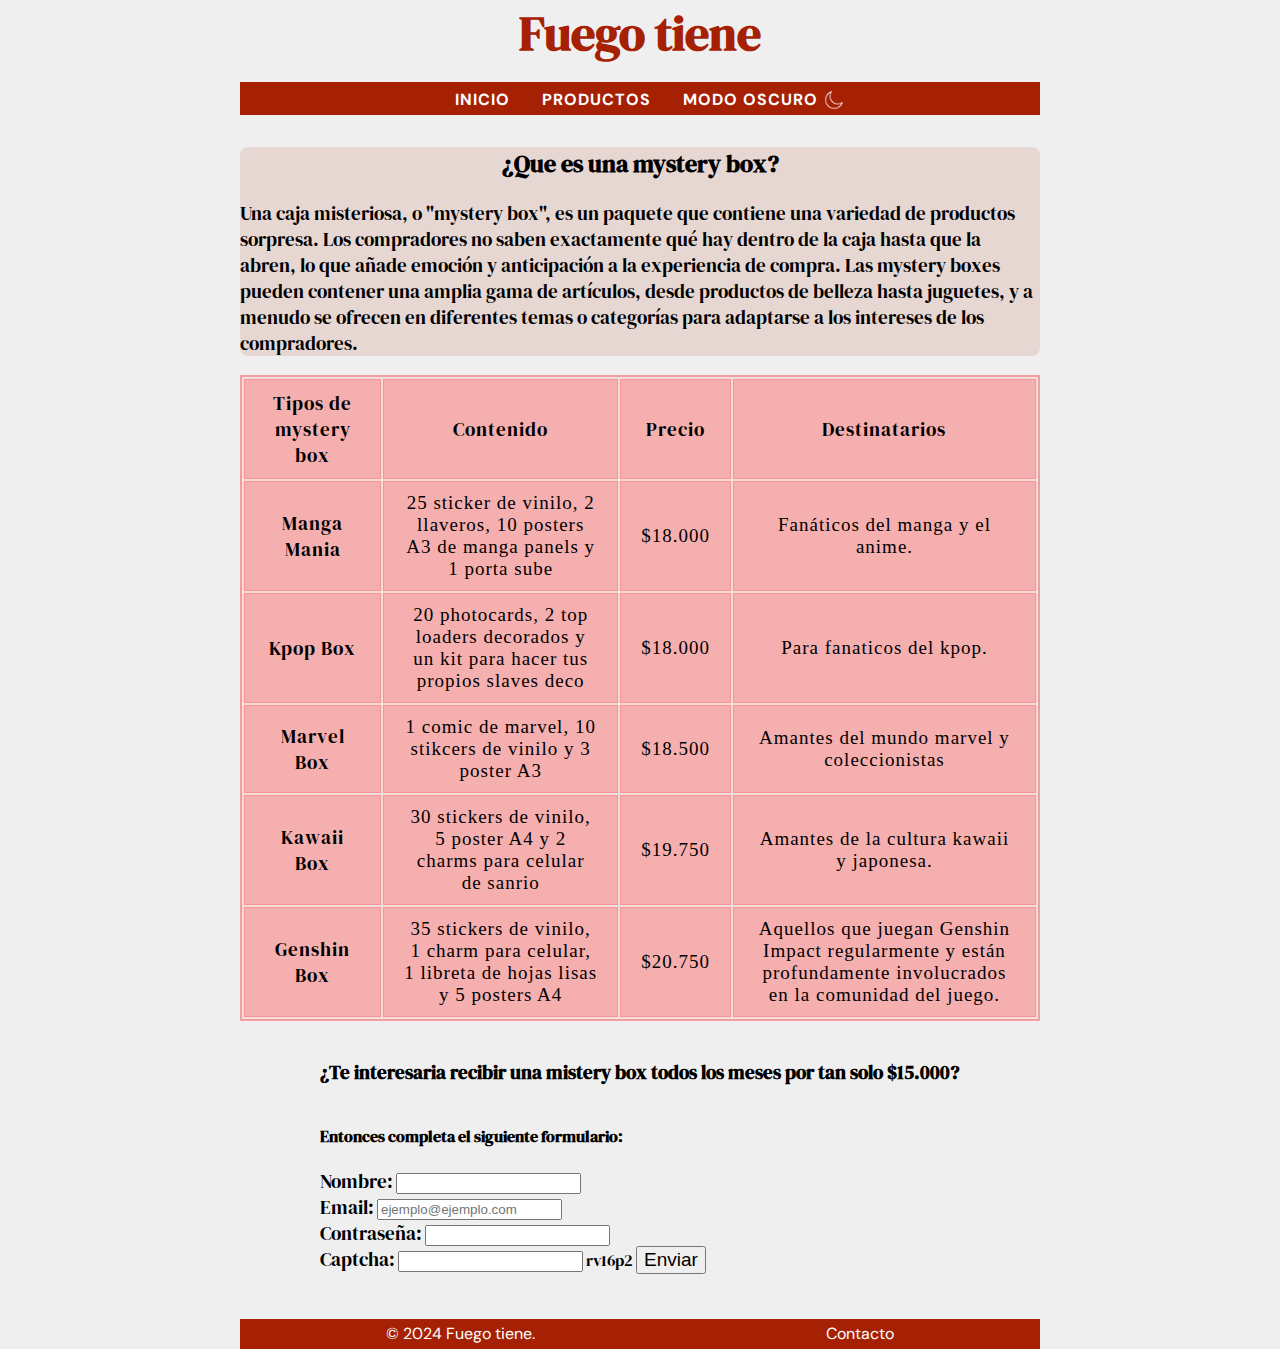
==== misterybox.html @ 132f3be2 "fixed nav problems, changed media queries errors" ====
<!DOCTYPE html>
<html lang="en">
<head>
    <meta charset="UTF-8">
    <meta name="viewport" content="width=device-width, initial-scale=1.0">
    <title>Mistery Box</title>
    <link rel="stylesheet" href="style.css">
    <script type="text/javascript" src="js/main.js" async></script>
    <script type="text/javascript" src="js/nav.js" async></script>
    <script type="text/javascript" src="js/darkMode.js" async></script>

</head>
<body>
    <header> 
        <a href="index.html">
            <h1>Fuego <span>tiene</span> </h1>
        </a>
        <div class="dropdown">
            <button type="button" id="nav-btn-open" class="btn-menu">
                <img src="assets/img/menu.png" alt=""> Menu
            </button>
        </div>

    </header>

    <nav>
        <div class="nav-list">
            <ul id="nav-ul" class="hidden">
                <li><a href="index.html">Inicio</a></li>
                <li><a href="productos.html">Productos</a></li>        
                <li class="dark-mode-li">
                    Modo oscuro 
                    <button type="button" aria-label="dark mode button" title="dark mode button" id="dark-mode-btn" class="hidden">
                            <img src="assets/img/dark-mode.png" alt="">
                    </button>
                </li>
            </ul>
            <button aria-label="menu button" title="menu button" type="button" id="nav-btn-close" class="hidden">
                <img src="assets/img/menu.png" alt="">
            </button>
        </div>
    </nav>

    <article class="main">
        <div class="texto-box">
            <h2 class="titulo-box">¿Que es una mystery box?</h2>
            <p class="descripcion-box">Una caja misteriosa, o "mystery box", es un paquete que contiene una variedad de productos sorpresa. Los compradores no saben exactamente qué hay dentro de la caja hasta que la abren, lo que añade emoción y anticipación a la experiencia de compra. Las mystery boxes pueden contener una amplia gama de artículos, desde productos de belleza hasta juguetes, y a menudo se ofrecen en diferentes temas o categorías para adaptarse a los intereses de los compradores.</p>
        </div>
    </article>
    
    <article class="tabla">
        <div class="container-tabla">

        <table>
            <tr>
                <td class="info-box">Tipos de mystery box</td>
                <td class="info-box">Contenido</td>
                <td class="info-box">Precio</td>
                <td class="info-box">Destinatarios</td>
            </tr>
            <tr>
                <td class="nombre-box">Manga Mania</td>
                <td>25 sticker de vinilo, 2 llaveros, 10 posters A3 de manga panels
                y 1 porta sube</td>
                <td>$18.000</td>
                <td>Fanáticos del manga y el anime.</td>
            </tr>
            <tr>
                <td class="nombre-box">Kpop Box</td>
                <td>20 photocards, 2 top loaders decorados y un kit para hacer tus propios slaves deco</td>
                <td>$18.000</td>
                <td>Para fanaticos del kpop.</td>
            </tr>
            <tr>
                <td class="nombre-box">Marvel Box</td>
                <td>1 comic de marvel, 10 stikcers de vinilo y 3 poster A3</td>
                <td>$18.500</td>
                <td>Amantes del mundo marvel y coleccionistas</td>
            </tr>
            <tr>
                <td class="nombre-box">Kawaii Box</td>
                <td>30 stickers de vinilo, 5 poster A4 y 2 charms para celular de sanrio</td>
                <td>$19.750</td>
                <td>Amantes de la cultura kawaii y japonesa.</td>
            </tr>
            <tr>
                <td class="nombre-box">Genshin Box</td>
                <td>35 stickers de vinilo, 1 charm para celular, 1 libreta de hojas lisas y 5 posters A4</td>
                <td>$20.750</td>
                <td>Aquellos que juegan Genshin Impact regularmente y están profundamente involucrados en la comunidad del juego.</td>
            </tr>
        </table>
    </article>

    <article class="formulario-main">
        <div class="suscripcion">
            <h3>¿Te interesaria recibir una mistery box todos los meses por tan solo $15.000?</h3>
        <div class="subs">
            <h4>Entonces completa el siguiente formulario:</h4>
            <form id="formulario">
                <div>
                    <div>
                        <label for="name">Nombre:</label>
                        <input type="text" id="name" required class="captcha">
                    </div>
                    <div>
                        <label for="email">Email:</label>
                        <input type="email" id="email" required placeholder="ejemplo@ejemplo.com" class="captcha">
                    </div>
                    <div>
                        <label for="password">Contraseña:</label>
                        <input type="password" id="password" required class="captcha">
                    </div>
                    <div class="captcha">
                        <label for="captcha">Captcha:</label>
                        <input type="text" id="captcha" required>
                    <span id="textocaptcha"></span>
                    <button type="submit" class="btn-captcha">Enviar</button>
                </div>
            </form>
            <div id="validacion"></div>
        </div>
    </article>

    <footer>
        <p>© 2024 Fuego tiene.</p>
        <a href="misterybox.html"><p>Contacto</p></a>
    </footer>
    
    

</body>
</html>
---- style.css ----
/*Fuentes*/
@font-face {
    font-family: 'dm-serif-display';
    src: url('assets/fonts/DMSerifDisplay-Regular.ttf') format('truetype');
}
@font-face {
font-family: 'dm-serif-display-italic';
src: url('assets/fonts/DMSerifDisplay-Italic.ttf') format('truetype');
}
@font-face {
    font-family: 'dm-sans';
    src: url('assets/fonts/DMSans.ttf') format('truetype');
}
@font-face {
    font-family: 'sanrio';
    src: url('assets/fonts/Keepsmile.otf') format('truetype');
}
.dark-mode {
    background-color: #343434;
    color: #F9F6EE;
}
.dark-mode-li{
    display: inline-block;
    padding-right: 1.5em;
    font-weight: bold;
    font-family: 'dm-sans', 'Times New Roman', Times, serif;
    letter-spacing: 1px;
    text-decoration: none;
    text-transform: uppercase;
    list-style: none;
    color: white;
}
#dark-mode-btn{
    background-color: #A62103;
    width: 1.5em;
    height: 1.5em;
    
}
#dark-mode-btn img{
    width: 1.5em;
    height: 1.5em;
}
/*Estilos de texto*/
p{
    font-family: 'dm-sans', 'Times New Roman', Times, serif;
}
a{
    text-decoration: none;
}

/*TODO
    .FIJARSE NAV EN MYSTERY BOX
    .fijarse desktop
*/
body{
    background: rgba(206, 202, 202, 0.297) /* Fondo gris con 30% de opacidad */
}
header{
    display: flex;
    flex-direction: column;
    align-items: center;
}
header .dropdown{
    align-self:start;
}

header h1{
    margin: 0 auto 0 auto;
    font-family: 'dm-serif-display', 'Times New Roman', Times, serif;
    color: #A62103;
    font-size: 3em;
}
.dropdown{
    margin-bottom: 1em;
}
.dropdown span{

}

.dropdown #nav-btn-open ,#nav-btn-close{
    color: white;
    background-color: #A62103;
}
.hidden{
    display: none;
}
nav{
    text-decoration: none;
    border-bottom: 5px solid #A62103;

}
#nav-ul{
    margin: 0.25em 1em 0 auto;
    text-align: end;
}
.nav-list{
    
    display: flex;
    flex-direction: column;
    background-color: #A62103;
}
.nav-list button{
    margin: 0 0 1em 0;
    border: none;
    position:absolute;
}
nav ul{
    display: flex;
    flex-direction: column;
    background: #A62103;
    border-top: 3px solid #A62103;
}
nav ul li{
    list-style-type: none;
}

nav ul li a{
    font-weight: bold;
    font-family: 'dm-sans', 'Times New Roman', Times, serif;
    letter-spacing: 1px;
    line-height: 1px;
    text-decoration: none;
    text-transform: uppercase;
    list-style: none;
    color: white;
}
nav a img{
    width: 1.5em;
}

#nav-ul.show {
    display: flex;
}




.destacados{
    font-family: 'dm-serif-display-italic', 'Times New Roman', Times, serif;
    display: flex;
    justify-content: center;
}

.destacados h3{
    font-size: 2em;
    margin-top: 0.5em;
}
.title{
    font-family: 'dm-serif-display-italic', 'Times New Roman', Times, serif;
}
.box-info{
    margin-left: 1em;
}
.box-info button , #nav-btn-open{
    margin-top: 1em;
    letter-spacing: 1px;
    text-transform: uppercase;
    font-family: 'dm-sans', 'Times New Roman', Times, serif;
    font-weight: bold;
    border-color: #7f5550;
    border-radius: 3px;
    color: white;
    background-color: #590C04;

}
.descripcion p  {
    margin-top: -0.1em;
    font-size: 12px;
}
.title{
    margin-bottom: 0;
    font-size: 23px;
}

.celular{
    width: 40%;
    height: 40%;
    
}


 /*Left mueve el section afectado a la izquierda y right a la derecha */
.left{
    display: flex;
    justify-content: flex-start;
}

.right{
    display: flex;
    justify-content: flex-end;
}

/* css prductos*/
.suscripcion, .subs{
    display: flex;
    justify-content: center;
    flex-wrap: wrap;
    flex-direction: column;
    padding-bottom: 2%;
}

.contenedor{
display: grid;
grid-template-columns: 1fr;


}
.productos{
    display: flex;
    flex-direction: column;
    justify-content: center;
    align-items: center;
    border: 3px solid #A62103;
    margin: 1em 1em 1em 1em;

}
.productos img{
    height: 300px;
}
.porta-sube , .llavero , .charm{
width: 80%;
}

.img-stickers{
    width: 20%;
}

/*mystery box*/
.mistery-box{
    border: 3px solid #FFF78A;
    border-radius: 8px;
    background-color: #F6F7C4;
    background-image: url("assets/img/question-mark.png");
    background-repeat: repeat;
}
.mistery-box-text{
    display: flex;
    justify-content: center;
    color: #ffb6c1;
}
.mistery-box-text p{
    font-family: 'sanrio', 'Times New Roman', Times, serif;
    font-size: 2em;
    margin-top: 0.2em;
    margin-bottom: 0;
    letter-spacing: 3px;
}

.mistery-box-text img{
    width: 3em;
    align-self: baseline;
    margin-top: 0.2em;
    margin-left: 0.5em;
}
.mistery-box-img{
    height: 10em;
    display: flex;
    justify-content: center;
    opacity: 0.8;

}
.mistery-box-img:hover{
    opacity: 1;
}
.mistery-box-info p{
    color: #4f2f17;
    text-align: center;

}
/*mystery box*/
.texto-box{
    border-radius: 8px;
    background-color: #a621031d;
}
.info-box, .nombre-box{
    font-family: 'dm-serif-display', 'Times New Roman', Times, serif;
}
.descripcion-box, .titulo-box, .formulario-main{
    font-family: 'dm-serif-display', 'Times New Roman', Times, serif;
    display: flex;
    justify-content: center;
}
.descripcion-box, label, .btn-captcha, input .captcha{
    font-size: 19px;
}
/*tabla*/
.container-tabla{
    overflow-x: auto;
}
table {
    border: 2px solid rgba(247, 87, 87, 0.467);
    letter-spacing: 1px;
    font-size: 19px;
    background-color: rgba(253, 110, 110, 0.138);
}
td, th {
    border: 1px solid rgba(253, 110, 110, 0.414);
    padding: 10px 20px;
}
td {
    text-align: center;
    background-color: rgba(253, 110, 110, 0.414);
}
.tabla {
    margin-bottom: 20px; /* Espacio en la parte de abajo de la tabla */
}


footer{

    margin-top: 1em;
    display: flex;
    justify-content: space-around;
    background-color: #A62103;
    color: white;
}
footer p{
    margin: 0.3em;
}
footer a{
    color: white;
}

/*media queries*/



/*estilos para tablets pequeñas*/

@media (width >= 620px){
    body{
    }



    .celular{
        width: 20%;
        height: 20%;
    }
    .box-info .title{
        font-size: 3em;
        margin-top: 0.5em;
    }
    .box-info p{
        font-size: 1em;
    }
    .descripcion button{
        width: 12em;
        height: 3em;
    }
    .descripcion button span{
        font-size: 1.5em;
        
    }
    .contenedor{
        display: grid;
        grid-template-columns: 1fr 1fr;
        
        
        }
    
}

/*estilos para tablets grandes y laptops*/
@media (width >= 960px){
    body{
        margin: auto;
        width: 900px;
    }
}
/*estilos para desktop*/

@media (min-width: 1200px) {
    body {
        margin: auto;
        width: 800px;
    }
    /*nav*/
    nav{
        margin-bottom: 2em;
        display: flex;
        justify-content: center;
        background-color: #A62103;
        border-bottom: 5px solid #A62103;

    }
    nav ul li{
        padding-right: 2em;
    }
    nav ul li:last-child{
        padding-right: 0;
    }

    
    .btn-menu {
        display: none;
    }
    #dark-mode-btn{
        display: inline-block;
    }
    .dark-mode-li{
        margin-right: 2em;
    }
    ul.hidden {
        display: flex;
        flex-direction: row;
        align-items: center;
        margin: 0 auto 0 auto;

    }
}
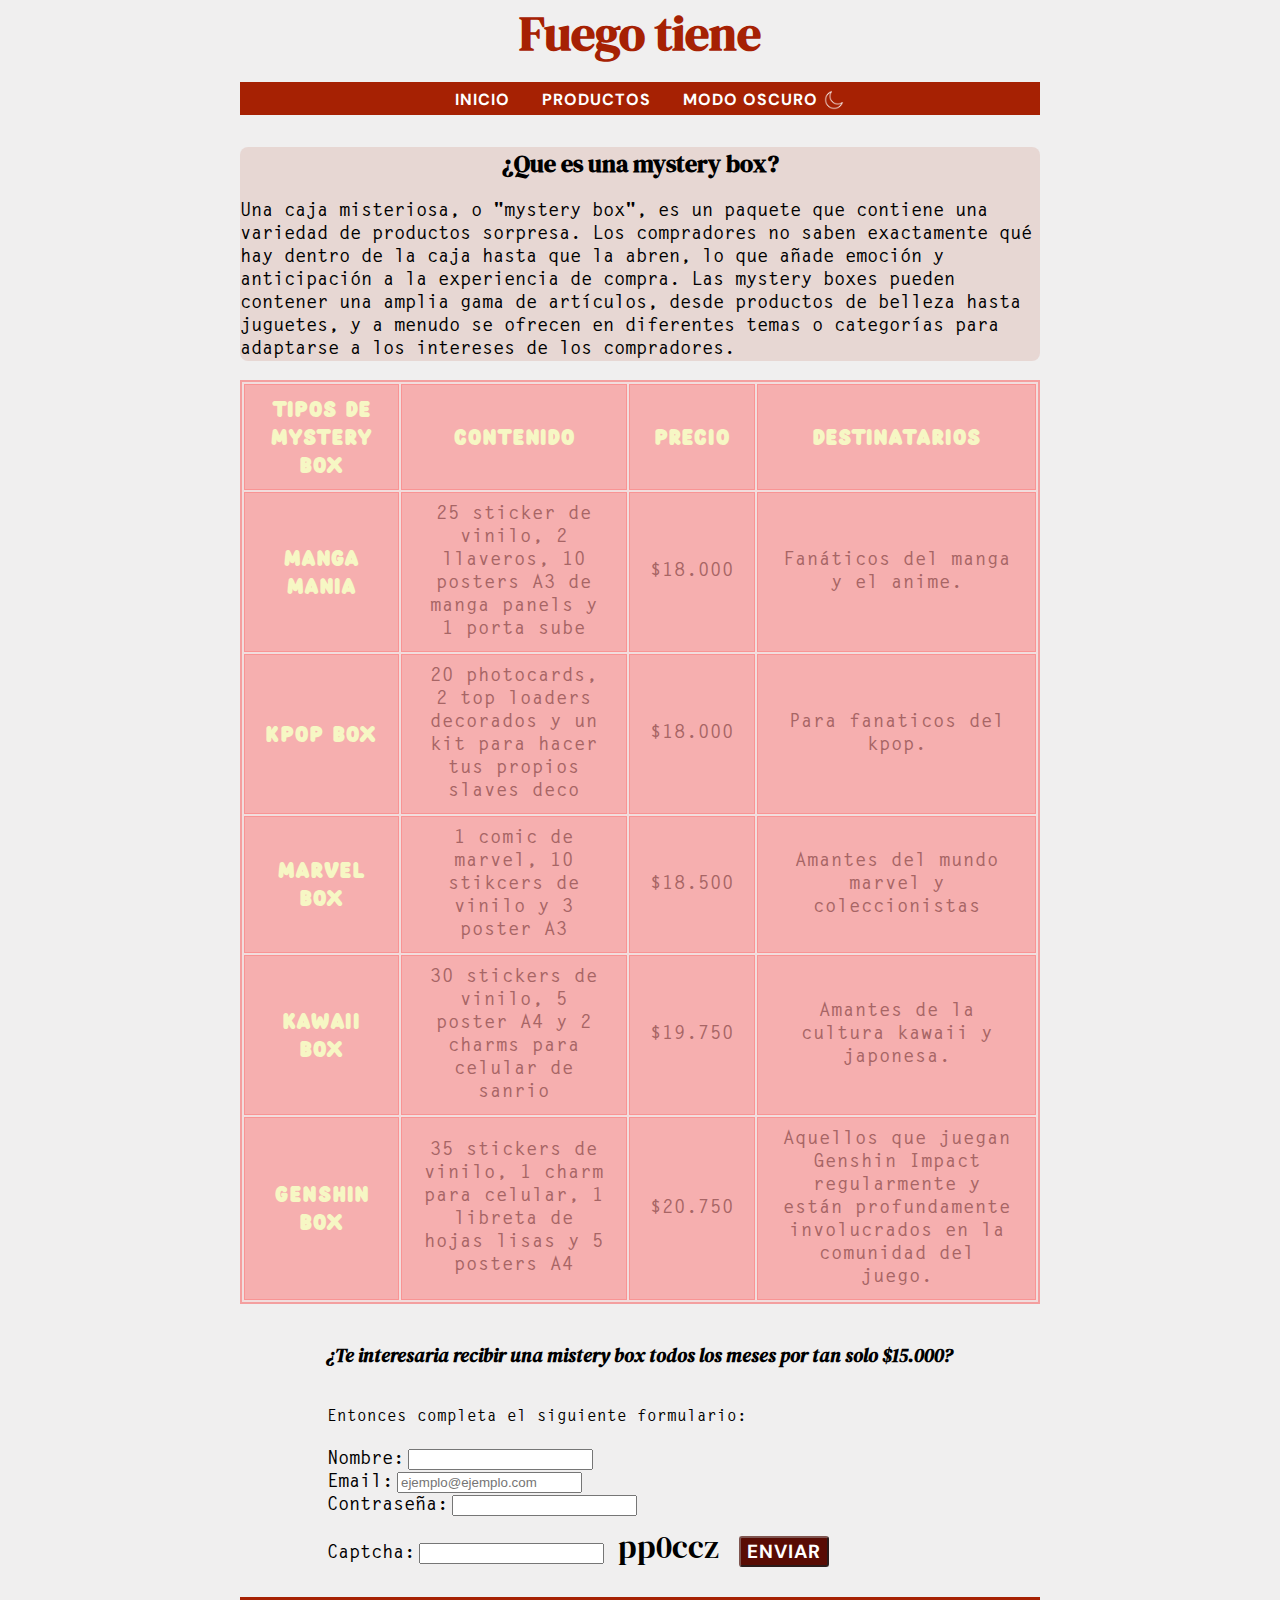
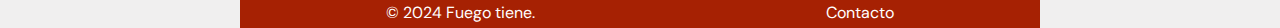
==== commit b43fee5c: "changed styles" ====
--- a/misterybox.html
+++ b/misterybox.html
@@ -60,34 +60,34 @@
             </tr>
             <tr>
                 <td class="nombre-box">Manga Mania</td>
-                <td>25 sticker de vinilo, 2 llaveros, 10 posters A3 de manga panels
+                <td class="descripcion-table">25 sticker de vinilo, 2 llaveros, 10 posters A3 de manga panels
                 y 1 porta sube</td>
-                <td>$18.000</td>
-                <td>Fanáticos del manga y el anime.</td>
+                <td class="descripcion-table">$18.000</td>
+                <td class="descripcion-table">Fanáticos del manga y el anime.</td>
             </tr>
             <tr>
                 <td class="nombre-box">Kpop Box</td>
-                <td>20 photocards, 2 top loaders decorados y un kit para hacer tus propios slaves deco</td>
-                <td>$18.000</td>
-                <td>Para fanaticos del kpop.</td>
+                <td class="descripcion-table">20 photocards, 2 top loaders decorados y un kit para hacer tus propios slaves deco</td>
+                <td class="descripcion-table">$18.000</td>
+                <td class="descripcion-table">Para fanaticos del kpop.</td>
             </tr>
             <tr>
                 <td class="nombre-box">Marvel Box</td>
-                <td>1 comic de marvel, 10 stikcers de vinilo y 3 poster A3</td>
-                <td>$18.500</td>
-                <td>Amantes del mundo marvel y coleccionistas</td>
+                <td class="descripcion-table">1 comic de marvel, 10 stikcers de vinilo y 3 poster A3</td>
+                <td class="descripcion-table">$18.500</td>
+                <td class="descripcion-table">Amantes del mundo marvel y coleccionistas</td>
             </tr>
             <tr>
                 <td class="nombre-box">Kawaii Box</td>
-                <td>30 stickers de vinilo, 5 poster A4 y 2 charms para celular de sanrio</td>
-                <td>$19.750</td>
-                <td>Amantes de la cultura kawaii y japonesa.</td>
+                <td class="descripcion-table">30 stickers de vinilo, 5 poster A4 y 2 charms para celular de sanrio</td>
+                <td class="descripcion-table">$19.750</td>
+                <td class="descripcion-table">Amantes de la cultura kawaii y japonesa.</td>
             </tr>
             <tr>
                 <td class="nombre-box">Genshin Box</td>
-                <td>35 stickers de vinilo, 1 charm para celular, 1 libreta de hojas lisas y 5 posters A4</td>
-                <td>$20.750</td>
-                <td>Aquellos que juegan Genshin Impact regularmente y están profundamente involucrados en la comunidad del juego.</td>
+                <td class="descripcion-table">35 stickers de vinilo, 1 charm para celular, 1 libreta de hojas lisas y 5 posters A4</td>
+                <td class="descripcion-table">$20.750</td>
+                <td class="descripcion-table">Aquellos que juegan Genshin Impact regularmente y están profundamente involucrados en la comunidad del juego.</td>
             </tr>
         </table>
     </article>
--- a/style.css
+++ b/style.css
@@ -14,6 +14,10 @@
 @font-face {
     font-family: 'sanrio';
     src: url('assets/fonts/Keepsmile.otf') format('truetype');
+}
+@font-face {
+    font-family: 'gothic';
+    src: url('assets/fonts/gothic.otf') format('truetype');
 }
 .dark-mode {
     background-color: #343434;
@@ -190,14 +194,8 @@
     justify-content: flex-end;
 }
 
-/* css prductos*/
-.suscripcion, .subs{
-    display: flex;
-    justify-content: center;
-    flex-wrap: wrap;
-    flex-direction: column;
-    padding-bottom: 2%;
-}
+/* css productos*/
+
 
 .contenedor{
 display: grid;
@@ -273,9 +271,11 @@
     background-color: #a621031d;
 }
 .info-box, .nombre-box{
-    font-family: 'dm-serif-display', 'Times New Roman', Times, serif;
-}
-.descripcion-box, .titulo-box, .formulario-main{
+    font-family: 'sanrio', 'Times New Roman', Times, serif;
+    color: #F6F7C4;
+    font-size: 1.2em;
+}
+.descripcion-box, .titulo-box{
     font-family: 'dm-serif-display', 'Times New Roman', Times, serif;
     display: flex;
     justify-content: center;
@@ -286,6 +286,10 @@
 /*tabla*/
 .container-tabla{
     overflow-x: auto;
+}
+.descripcion-table{
+    font-family: 'gothic', 'Times New Roman', Times, serif;
+    color: #A76565;
 }
 table {
     border: 2px solid rgba(247, 87, 87, 0.467);
@@ -298,13 +302,57 @@
     padding: 10px 20px;
 }
 td {
+    
     text-align: center;
     background-color: rgba(253, 110, 110, 0.414);
 }
 .tabla {
     margin-bottom: 20px; /* Espacio en la parte de abajo de la tabla */
 }
-
+/*Form*/
+.subs{
+    display: flex;
+    justify-content: center;
+    flex-direction: column;
+    padding-bottom: 2%;
+}
+.descripcion-box, label, .btn-captcha, input .captcha{
+    font-family: 'gothic';
+
+}
+.formulario label{
+}
+.formulario-main{
+    display: flex;
+
+    justify-content: center;
+
+}
+.formulario-main h3{
+ font-family: 'dm-serif-display-italic', 'Times New Roman', Times, serif;
+}
+.formulario-main h4{
+    font-family: 'gothic', 'Times New Roman', Times, serif;
+
+}
+.captcha button{
+    margin-top: 1em;
+    letter-spacing: 1px;
+    text-transform: uppercase;
+    font-family: 'dm-sans', 'Times New Roman', Times, serif;
+    font-weight: bold;
+    border-color: #7f5550;
+    border-radius: 3px;
+    color: white;
+    background-color: #590C04;
+}
+#textocaptcha{
+    font-size: 2em;
+    font-family: 'dm-serif-display', 'Times New Roman', Times, serif;
+
+    margin-right: 0.5em;
+    margin-left: 0.3em;
+}
 
 footer{
 
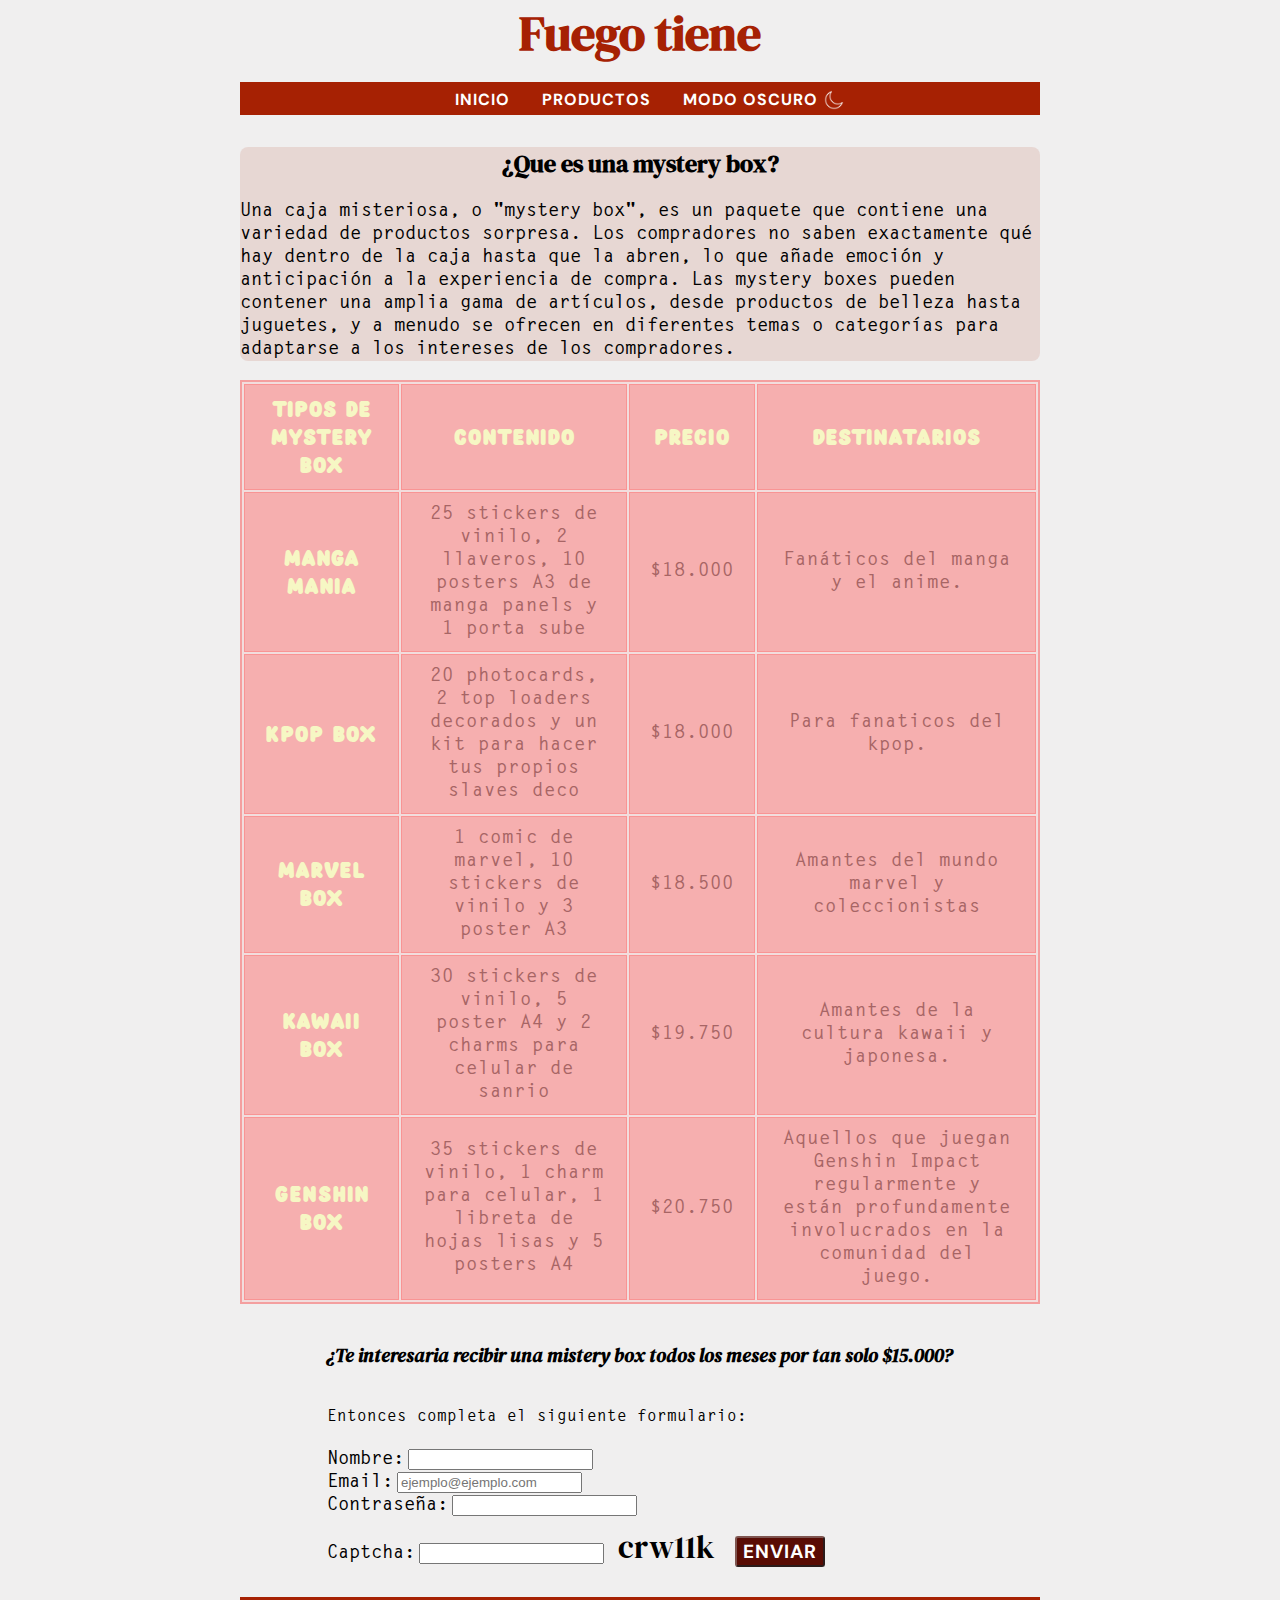
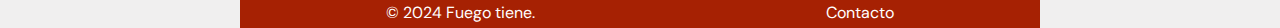
==== commit 211236e6: "fixed code semantic" ====
--- a/misterybox.html
+++ b/misterybox.html
@@ -20,9 +20,7 @@
                 <img src="assets/img/menu.png" alt=""> Menu
             </button>
         </div>
-
     </header>
-
     <nav>
         <div class="nav-list">
             <ul id="nav-ul" class="hidden">
@@ -40,17 +38,14 @@
             </button>
         </div>
     </nav>
-
     <article class="main">
         <div class="texto-box">
             <h2 class="titulo-box">¿Que es una mystery box?</h2>
             <p class="descripcion-box">Una caja misteriosa, o "mystery box", es un paquete que contiene una variedad de productos sorpresa. Los compradores no saben exactamente qué hay dentro de la caja hasta que la abren, lo que añade emoción y anticipación a la experiencia de compra. Las mystery boxes pueden contener una amplia gama de artículos, desde productos de belleza hasta juguetes, y a menudo se ofrecen en diferentes temas o categorías para adaptarse a los intereses de los compradores.</p>
         </div>
     </article>
-    
     <article class="tabla">
         <div class="container-tabla">
-
         <table>
             <tr>
                 <td class="info-box">Tipos de mystery box</td>
@@ -60,7 +55,7 @@
             </tr>
             <tr>
                 <td class="nombre-box">Manga Mania</td>
-                <td class="descripcion-table">25 sticker de vinilo, 2 llaveros, 10 posters A3 de manga panels
+                <td class="descripcion-table">25 stickers de vinilo, 2 llaveros, 10 posters A3 de manga panels
                 y 1 porta sube</td>
                 <td class="descripcion-table">$18.000</td>
                 <td class="descripcion-table">Fanáticos del manga y el anime.</td>
@@ -73,7 +68,7 @@
             </tr>
             <tr>
                 <td class="nombre-box">Marvel Box</td>
-                <td class="descripcion-table">1 comic de marvel, 10 stikcers de vinilo y 3 poster A3</td>
+                <td class="descripcion-table">1 comic de marvel, 10 stickers de vinilo y 3 poster A3</td>
                 <td class="descripcion-table">$18.500</td>
                 <td class="descripcion-table">Amantes del mundo marvel y coleccionistas</td>
             </tr>
@@ -90,8 +85,8 @@
                 <td class="descripcion-table">Aquellos que juegan Genshin Impact regularmente y están profundamente involucrados en la comunidad del juego.</td>
             </tr>
         </table>
+        </div>
     </article>
-
     <article class="formulario-main">
         <div class="suscripcion">
             <h3>¿Te interesaria recibir una mistery box todos los meses por tan solo $15.000?</h3>
@@ -114,20 +109,16 @@
                     <div class="captcha">
                         <label for="captcha">Captcha:</label>
                         <input type="text" id="captcha" required>
-                    <span id="textocaptcha"></span>
-                    <button type="submit" class="btn-captcha">Enviar</button>
-                </div>
+                        <span id="textocaptcha"></span>
+                        <button type="submit" class="btn-captcha">Enviar</button>
+                    </div>
             </form>
             <div id="validacion"></div>
         </div>
     </article>
-
     <footer>
         <p>© 2024 Fuego tiene.</p>
         <a href="misterybox.html"><p>Contacto</p></a>
     </footer>
-    
-    
-
 </body>
 </html>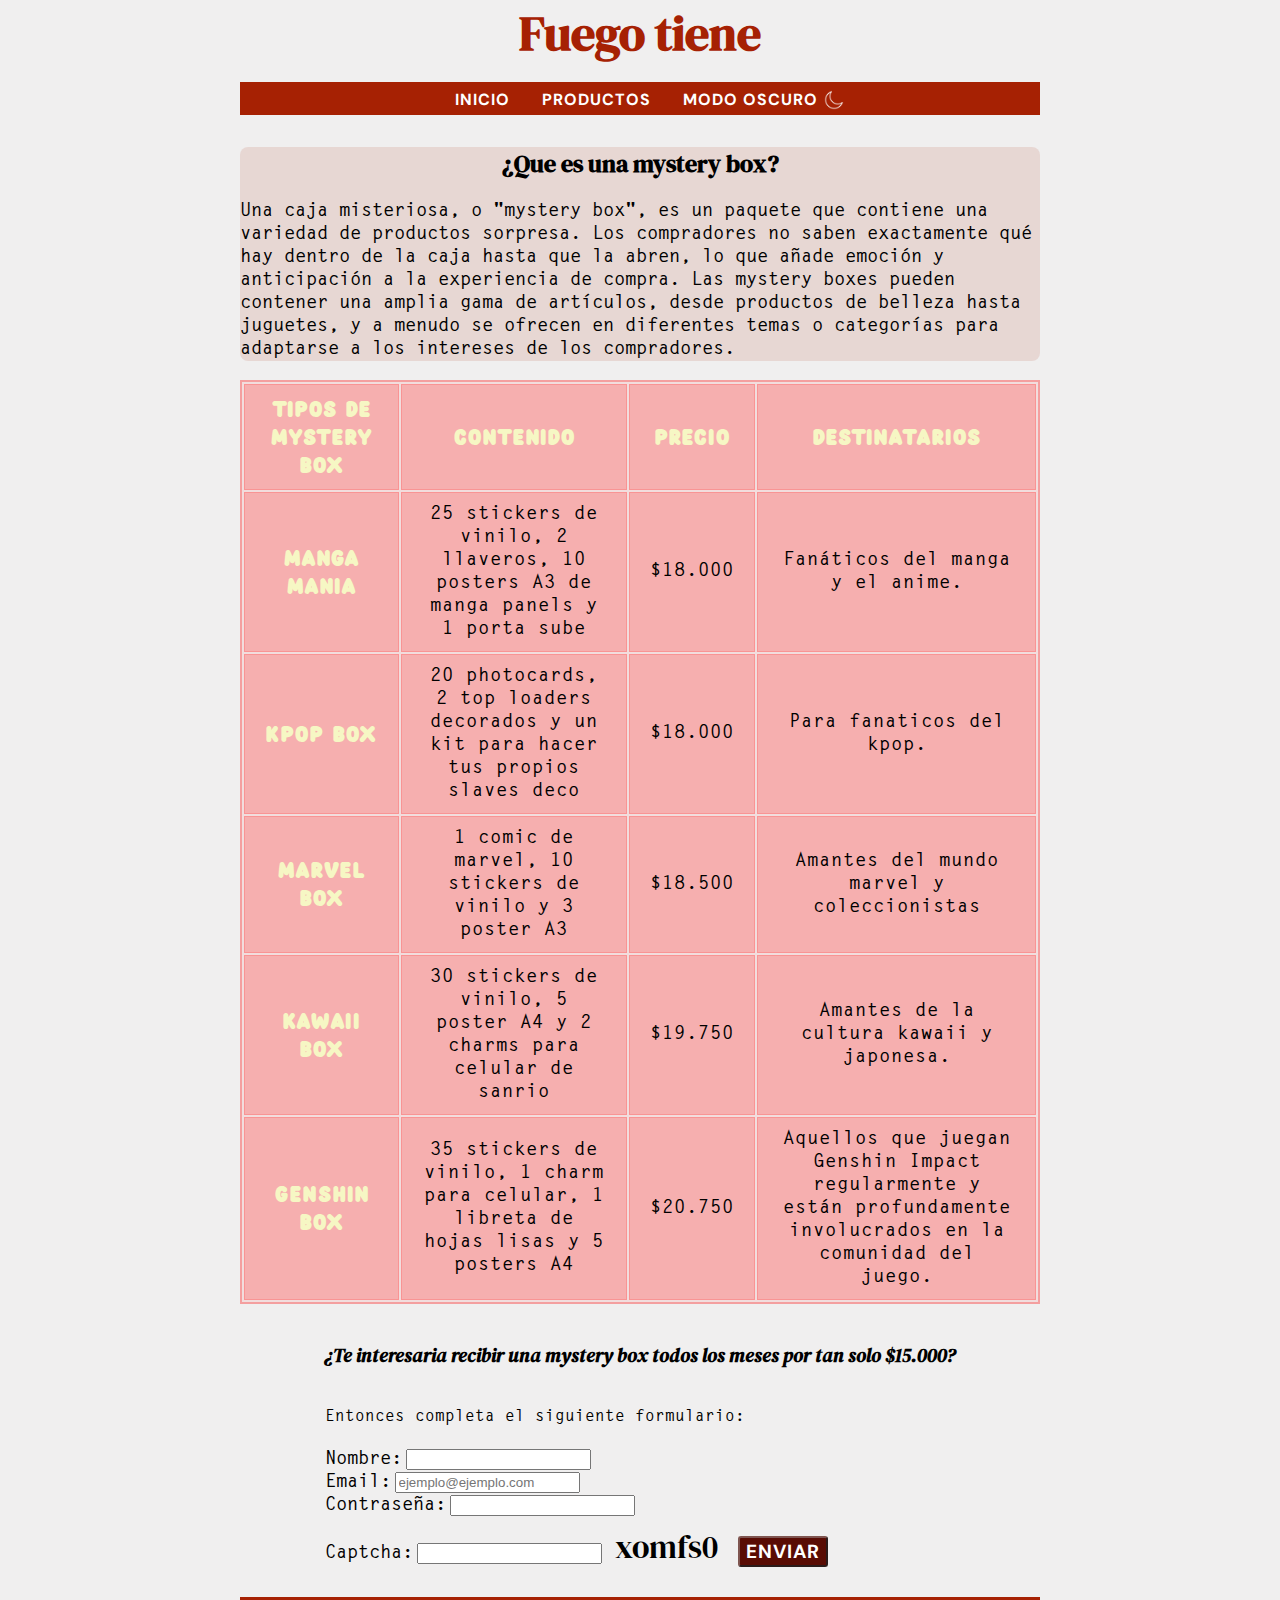
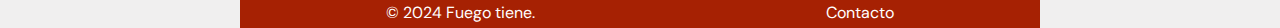
==== commit ca234b29: "spelling mistakes" ====
--- a/misterybox.html
+++ b/misterybox.html
@@ -3,7 +3,7 @@
 <head>
     <meta charset="UTF-8">
     <meta name="viewport" content="width=device-width, initial-scale=1.0">
-    <title>Mistery Box</title>
+    <title>Mystery Box</title>
     <link rel="stylesheet" href="style.css">
     <script type="text/javascript" src="js/main.js" async></script>
     <script type="text/javascript" src="js/nav.js" async></script>
@@ -89,7 +89,7 @@
     </article>
     <article class="formulario-main">
         <div class="suscripcion">
-            <h3>¿Te interesaria recibir una mistery box todos los meses por tan solo $15.000?</h3>
+            <h3>¿Te interesaria recibir una mystery box todos los meses por tan solo $15.000?</h3>
         <div class="subs">
             <h4>Entonces completa el siguiente formulario:</h4>
             <form id="formulario">
--- a/style.css
+++ b/style.css
@@ -289,8 +289,8 @@
 }
 .descripcion-table{
     font-family: 'gothic', 'Times New Roman', Times, serif;
-    color: #A76565;
-}
+}
+
 table {
     border: 2px solid rgba(247, 87, 87, 0.467);
     letter-spacing: 1px;
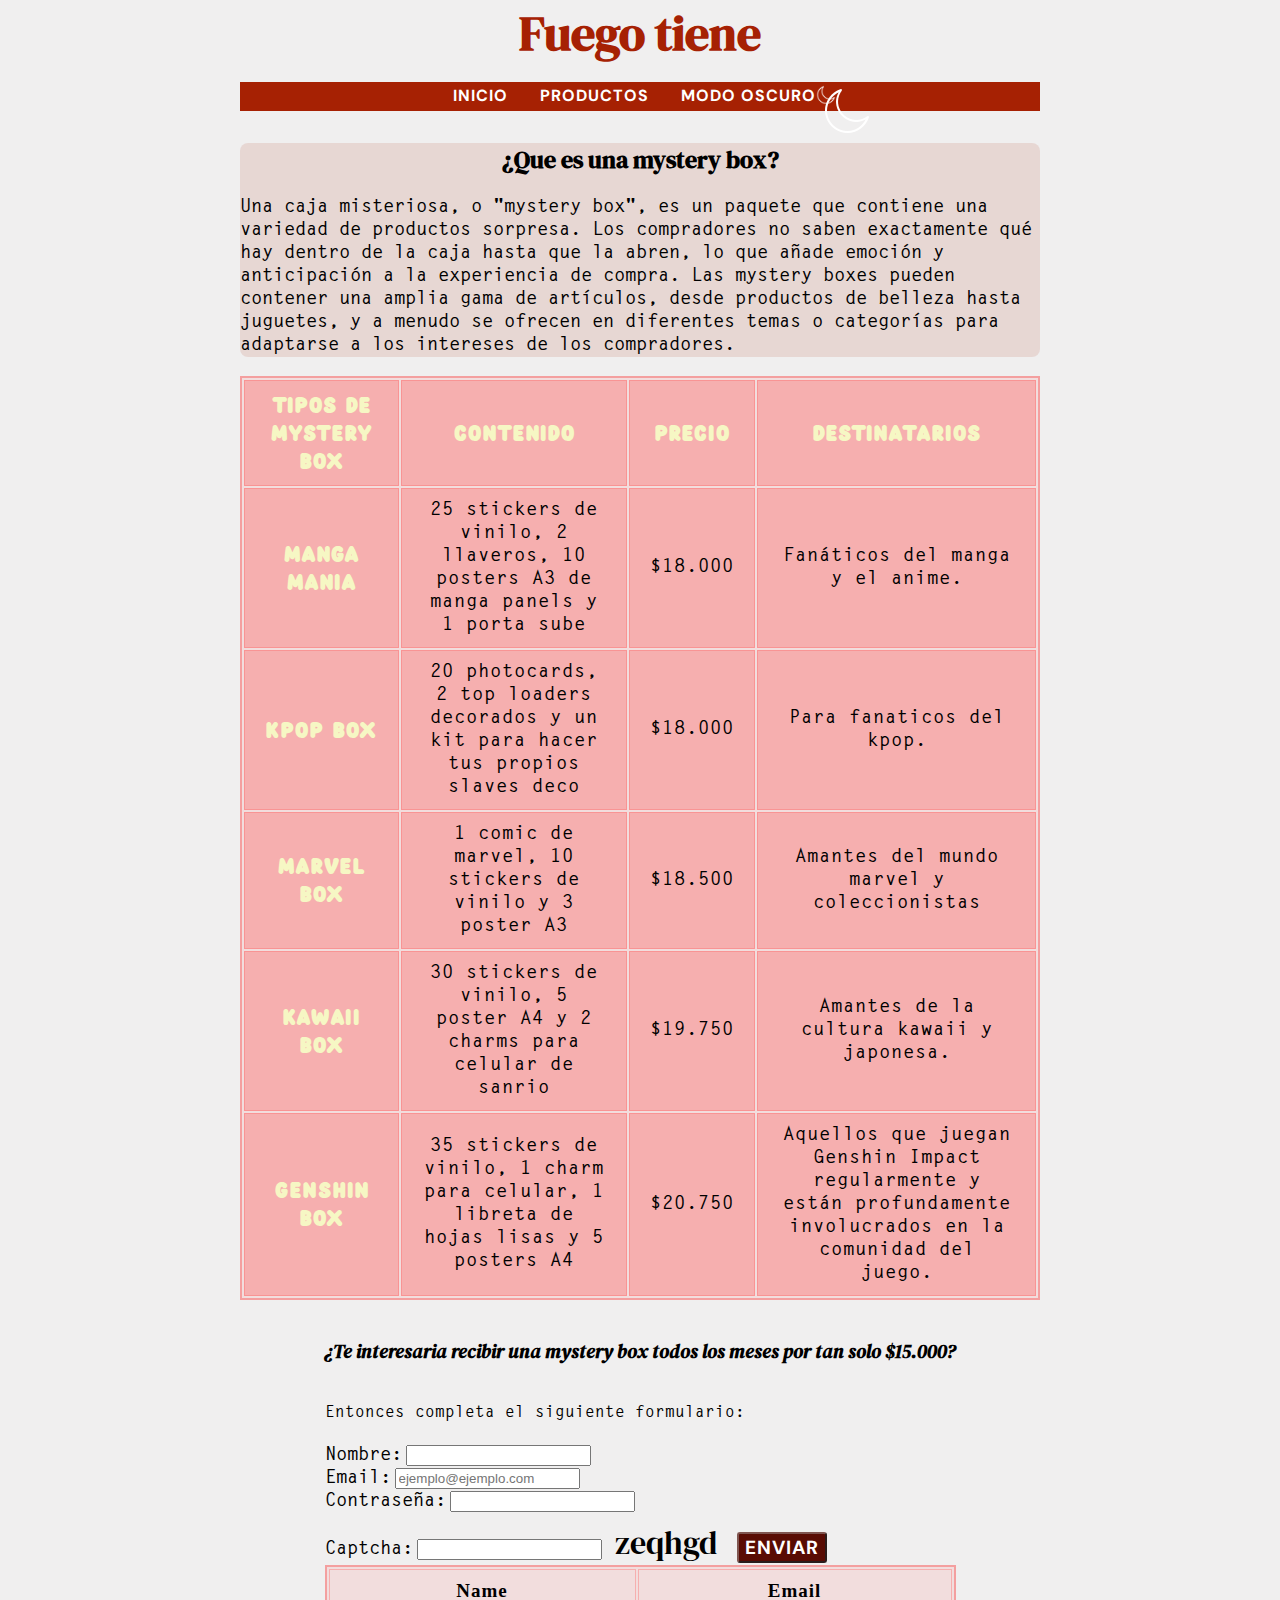
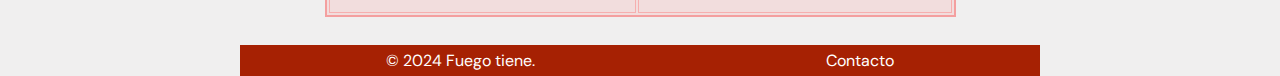
==== commit 554a7449: "changed nav, added loading animation, and fixed errors with nav.js. added api integration" ====
--- a/misterybox.html
+++ b/misterybox.html
@@ -8,6 +8,7 @@
     <script type="text/javascript" src="js/main.js" async></script>
     <script type="text/javascript" src="js/nav.js" async></script>
     <script type="text/javascript" src="js/darkMode.js" async></script>
+    <script type="text/javascript" src="js/rest.js" async></script>
 
 </head>
 <body>
@@ -92,15 +93,15 @@
             <h3>¿Te interesaria recibir una mystery box todos los meses por tan solo $15.000?</h3>
         <div class="subs">
             <h4>Entonces completa el siguiente formulario:</h4>
-            <form id="formulario">
+            <form id="formulario" >
                 <div>
                     <div>
                         <label for="name">Nombre:</label>
-                        <input type="text" id="name" required class="captcha">
+                        <input type="text" name="name" id="name" required class="captcha">
                     </div>
                     <div>
                         <label for="email">Email:</label>
-                        <input type="email" id="email" required placeholder="ejemplo@ejemplo.com" class="captcha">
+                        <input type="email" name="email" id="email" required placeholder="ejemplo@ejemplo.com" class="captcha">
                     </div>
                     <div>
                         <label for="password">Contraseña:</label>
@@ -115,6 +116,12 @@
             </form>
             <div id="validacion"></div>
         </div>
+        <table id="tabla-info">
+            <th>Name</th>
+            <th>Email</th>
+            
+
+        </table>
     </article>
     <footer>
         <p>© 2024 Fuego tiene.</p>
--- a/style.css
+++ b/style.css
@@ -24,8 +24,122 @@
     color: #F9F6EE;
 }
 .dark-mode-li{
-    display: inline-block;
-    padding-right: 1.5em;
+    display: flex;
+    font-weight: bold;
+    font-family: 'dm-sans', 'Times New Roman', Times, serif;
+    letter-spacing: 1px;
+
+    align-self: end;
+    text-decoration: none;
+    text-transform: uppercase;
+    list-style: none;
+    color: white;
+}
+#dark-mode-btn{
+    background-color: #A62103;
+    background: url(assets/img/dark-mode.png);
+    background-size: 1.5em;
+    border: none;
+    width: 1.5em;
+    height: 1.5em;
+    
+}
+/*Estilos de texto*/
+p{
+    font-family: 'dm-sans', 'Times New Roman', Times, serif;
+}
+a{
+    text-decoration: none;
+}
+
+/*TODO
+    .FIJARSE NAV EN MYSTERY BOX
+    .fijarse desktop
+*/
+body{
+    background: rgba(206, 202, 202, 0.297) /* Fondo gris con 30% de opacidad */
+}
+header{
+    display: flex;
+    flex-direction: column;
+    align-items: center;
+}
+header .dropdown{
+    align-self:start;
+}
+
+header h1{
+    margin: 0 auto 0 auto;
+    font-family: 'dm-serif-display', 'Times New Roman', Times, serif;
+    color: #A62103;
+    font-size: 3em;
+}
+.dropdown{
+    margin-bottom: 1em;
+}
+.dropdown span{
+
+}
+
+.dropdown #nav-btn-open ,#nav-btn-close{
+    color: white;
+    background-color: #A62103;
+}
+.hidden{
+    display: none;
+}
+.animation{
+    animation: slideIn 0.5s forwards;
+
+}
+@keyframes slideIn {
+        0% {
+            transform: translateX(-100%);
+        }
+        100% {
+            transform: translateX(0);
+        }
+    }
+
+    @keyframes slideOut {
+        0% {
+            transform: translateX(0);
+        }
+        100% {
+            transform: translateX(-100%);
+        }
+    }
+
+    nav {
+    }
+
+    nav.hidden {
+        animation: slideOut 0.5s forwards;
+    }
+nav{
+    text-decoration: none;
+    border-bottom: 5px solid #A62103;
+
+}
+
+.nav-list button{
+
+}
+
+nav ul{
+    display: flex;
+    flex-direction: column;
+    text-align: end;
+    margin: 5px auto 2.5px auto;
+    background: #A62103;
+    border-top: 3px solid #A62103;
+}
+nav ul li{
+    list-style-type: none;
+    
+}
+
+nav ul li a{
     font-weight: bold;
     font-family: 'dm-sans', 'Times New Roman', Times, serif;
     letter-spacing: 1px;
@@ -34,99 +148,8 @@
     list-style: none;
     color: white;
 }
-#dark-mode-btn{
-    background-color: #A62103;
-    width: 1.5em;
-    height: 1.5em;
-    
-}
-#dark-mode-btn img{
-    width: 1.5em;
-    height: 1.5em;
-}
-/*Estilos de texto*/
-p{
-    font-family: 'dm-sans', 'Times New Roman', Times, serif;
-}
-a{
-    text-decoration: none;
-}
-
-/*TODO
-    .FIJARSE NAV EN MYSTERY BOX
-    .fijarse desktop
-*/
-body{
-    background: rgba(206, 202, 202, 0.297) /* Fondo gris con 30% de opacidad */
-}
-header{
-    display: flex;
-    flex-direction: column;
-    align-items: center;
-}
-header .dropdown{
-    align-self:start;
-}
-
-header h1{
-    margin: 0 auto 0 auto;
-    font-family: 'dm-serif-display', 'Times New Roman', Times, serif;
-    color: #A62103;
-    font-size: 3em;
-}
-.dropdown{
-    margin-bottom: 1em;
-}
-.dropdown span{
-
-}
-
-.dropdown #nav-btn-open ,#nav-btn-close{
-    color: white;
-    background-color: #A62103;
-}
-.hidden{
-    display: none;
-}
-nav{
-    text-decoration: none;
-    border-bottom: 5px solid #A62103;
-
-}
-#nav-ul{
-    margin: 0.25em 1em 0 auto;
-    text-align: end;
-}
-.nav-list{
-    
-    display: flex;
-    flex-direction: column;
-    background-color: #A62103;
-}
-.nav-list button{
-    margin: 0 0 1em 0;
-    border: none;
-    position:absolute;
-}
-nav ul{
-    display: flex;
-    flex-direction: column;
-    background: #A62103;
-    border-top: 3px solid #A62103;
-}
-nav ul li{
-    list-style-type: none;
-}
-
-nav ul li a{
-    font-weight: bold;
-    font-family: 'dm-sans', 'Times New Roman', Times, serif;
-    letter-spacing: 1px;
-    line-height: 1px;
-    text-decoration: none;
-    text-transform: uppercase;
-    list-style: none;
-    color: white;
+nav p{
+    margin: 0;
 }
 nav a img{
     width: 1.5em;
@@ -415,15 +438,9 @@
         margin: auto;
         width: 900px;
     }
-}
-/*estilos para desktop*/
-
-@media (min-width: 1200px) {
-    body {
-        margin: auto;
-        width: 800px;
-    }
-    /*nav*/
+    #nav-btn{
+        display: none;
+    }
     nav{
         margin-bottom: 2em;
         display: flex;
@@ -432,12 +449,27 @@
         border-bottom: 5px solid #A62103;
 
     }
+    nav ul{
+        display: flex;
+        flex-direction: row;
+    }
     nav ul li{
         padding-right: 2em;
     }
     nav ul li:last-child{
-        padding-right: 0;
-    }
+    }
+}
+/*estilos para desktop*/
+
+@media (min-width: 1200px) {
+    body {
+        margin: auto;
+        width: 800px;
+    }
+    /*nav*/
+
+
+
 
     
     .btn-menu {
@@ -446,9 +478,7 @@
     #dark-mode-btn{
         display: inline-block;
     }
-    .dark-mode-li{
-        margin-right: 2em;
-    }
+
     ul.hidden {
         display: flex;
         flex-direction: row;
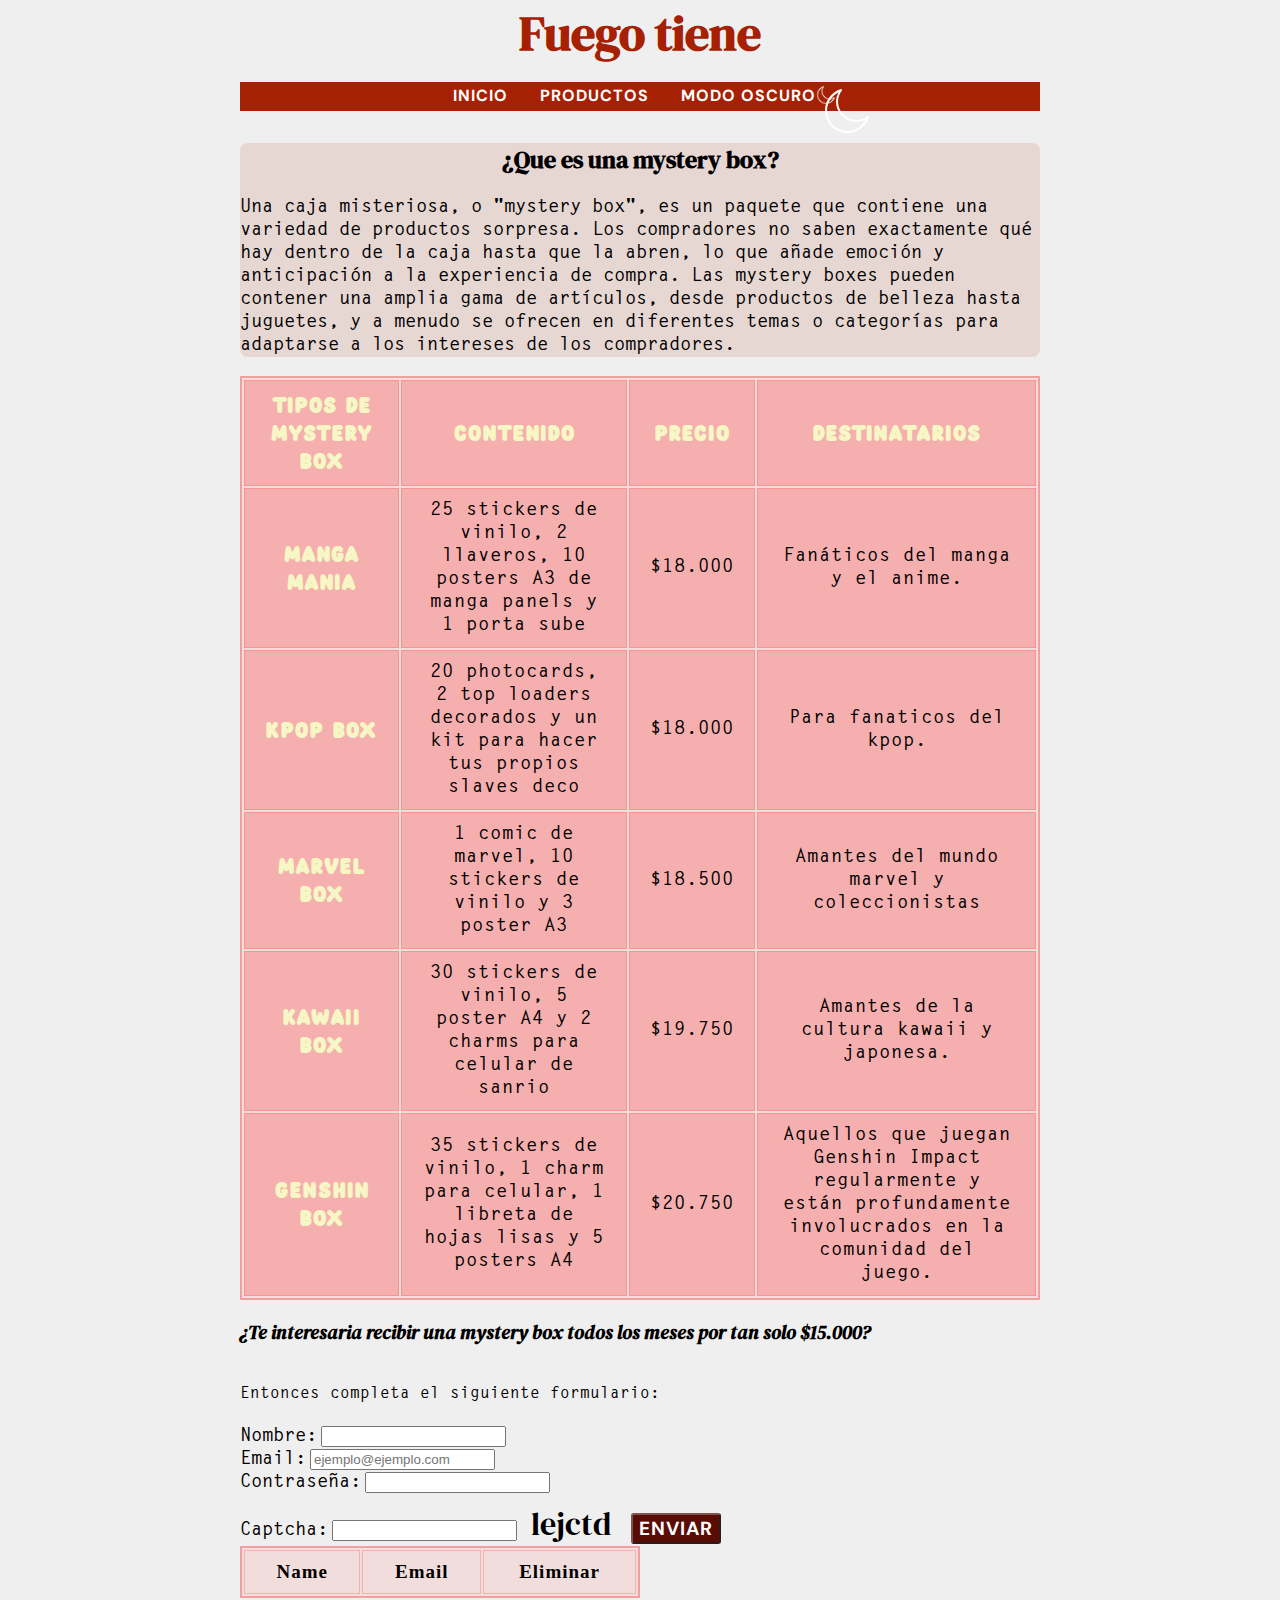
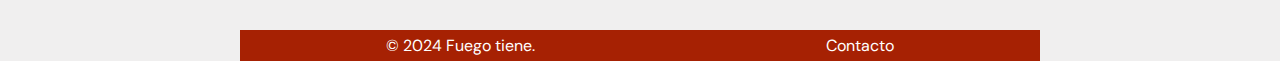
==== commit fece2d7a: "fixed table element width, added ids to each table data" ====
--- a/misterybox.html
+++ b/misterybox.html
@@ -116,12 +116,14 @@
             </form>
             <div id="validacion"></div>
         </div>
-        <table id="tabla-info">
-            <th>Name</th>
-            <th>Email</th>
-            
-
-        </table>
+        <div class="container-tabla-info">
+            <table id="tabla-info">
+                <th>Name</th>
+                <th>Email</th>
+                <th>Eliminar</th>
+            </table>
+        </div>
+       
     </article>
     <footer>
         <p>© 2024 Fuego tiene.</p>
--- a/style.css
+++ b/style.css
@@ -313,6 +313,21 @@
 .descripcion-table{
     font-family: 'gothic', 'Times New Roman', Times, serif;
 }
+#tabla-info{
+    width: 50%;
+}
+.container-tabla-info{
+    overflow-x: auto;
+
+}
+.tabla-eliminar-btn{
+    width: 200px;
+}
+.tabla-option-btn{
+    width: 50px;
+
+}
+
 
 table {
     border: 2px solid rgba(247, 87, 87, 0.467);
@@ -346,8 +361,7 @@
 .formulario label{
 }
 .formulario-main{
-    display: flex;
-
+    
     justify-content: center;
 
 }
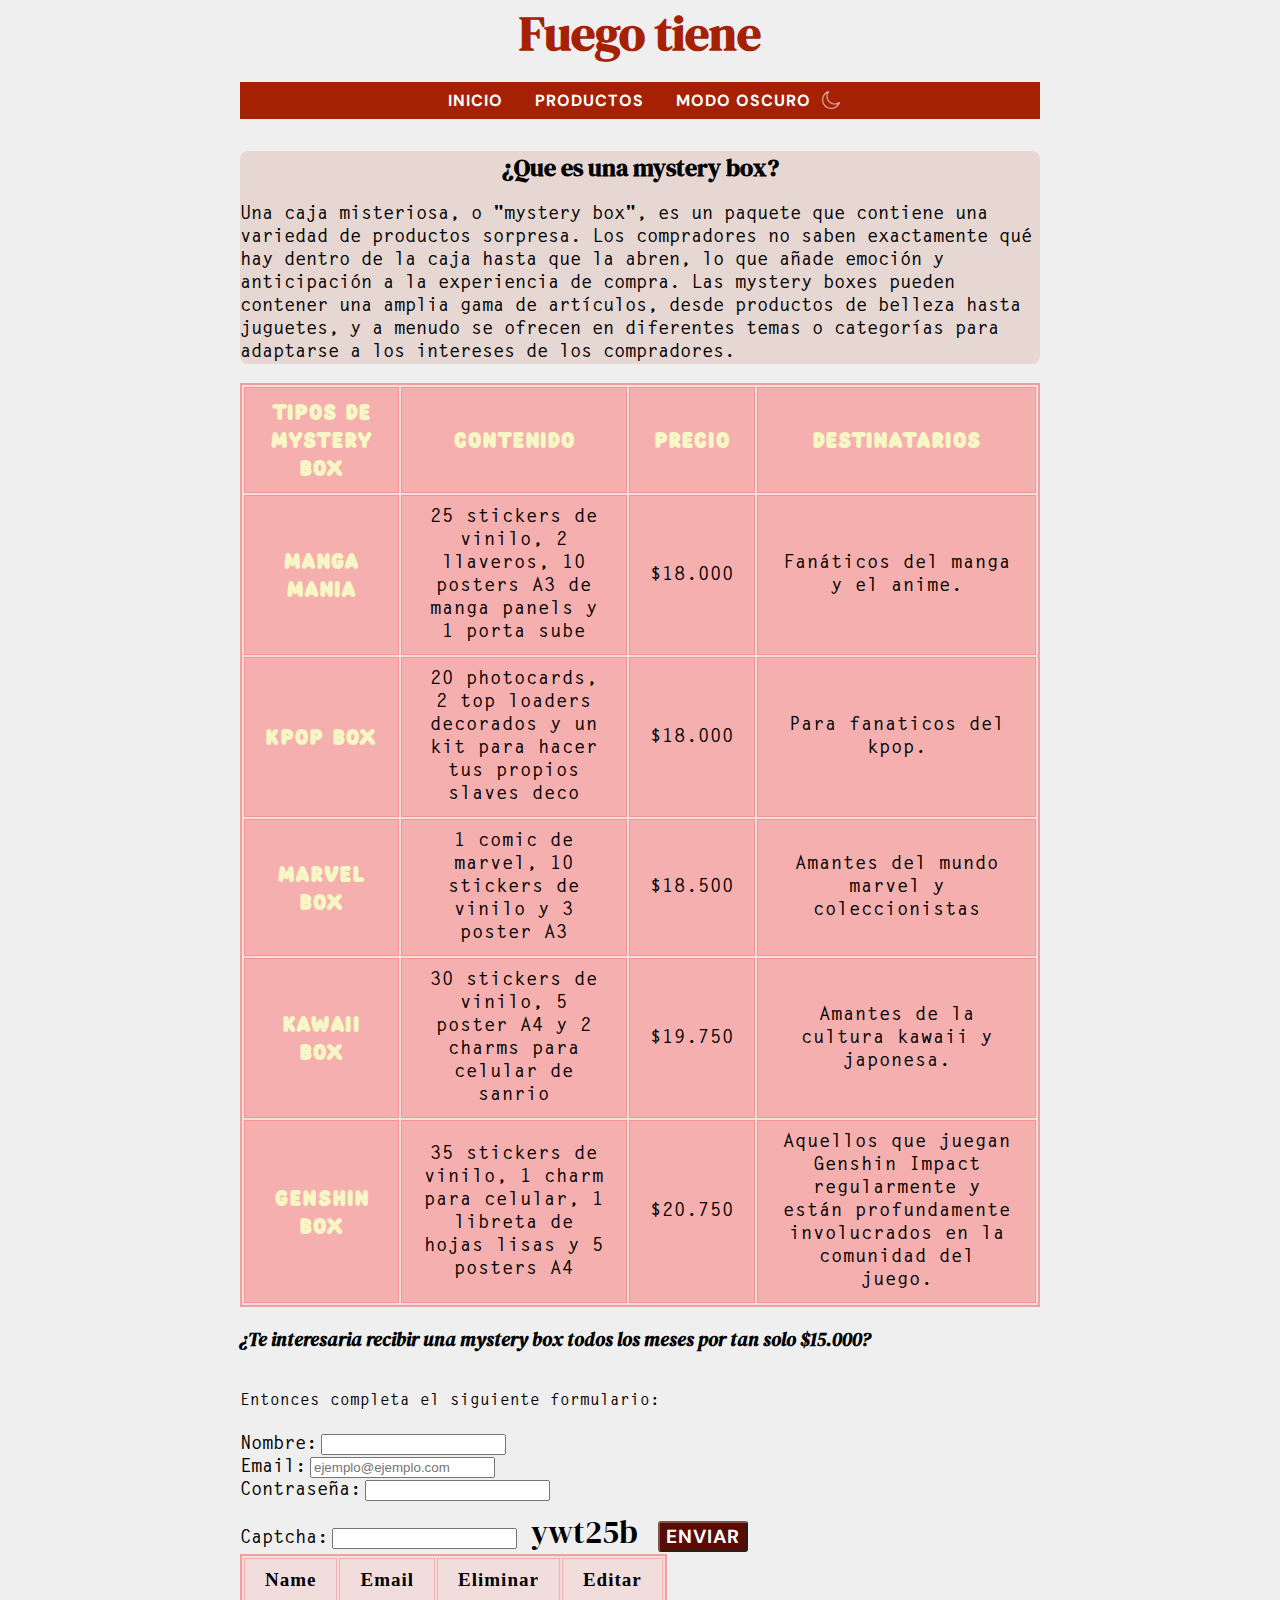
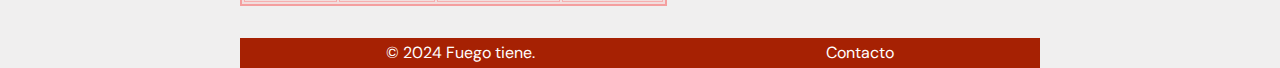
==== commit 450d6e3b: "finished edit and remove button" ====
--- a/misterybox.html
+++ b/misterybox.html
@@ -22,21 +22,18 @@
             </button>
         </div>
     </header>
-    <nav>
-        <div class="nav-list">
-            <ul id="nav-ul" class="hidden">
+    <nav id="nav" class="animation">
+        <button type="button" id="nav-btn">Abrir</button>
+        <div id="nav-container" class="nav-list">
+            <ul id="nav-ul" class="">
                 <li><a href="index.html">Inicio</a></li>
                 <li><a href="productos.html">Productos</a></li>        
                 <li class="dark-mode-li">
-                    Modo oscuro 
-                    <button type="button" aria-label="dark mode button" title="dark mode button" id="dark-mode-btn" class="hidden">
-                            <img src="assets/img/dark-mode.png" alt="">
+                    <p>Modo oscuro &nbsp;</p>
+                    <button type="button" aria-label="dark mode button" title="dark mode button" id="dark-mode-btn" class="">
                     </button>
                 </li>
             </ul>
-            <button aria-label="menu button" title="menu button" type="button" id="nav-btn-close" class="hidden">
-                <img src="assets/img/menu.png" alt="">
-            </button>
         </div>
     </nav>
     <article class="main">
@@ -121,6 +118,8 @@
                 <th>Name</th>
                 <th>Email</th>
                 <th>Eliminar</th>
+                <th >Editar</th>
+
             </table>
         </div>
        
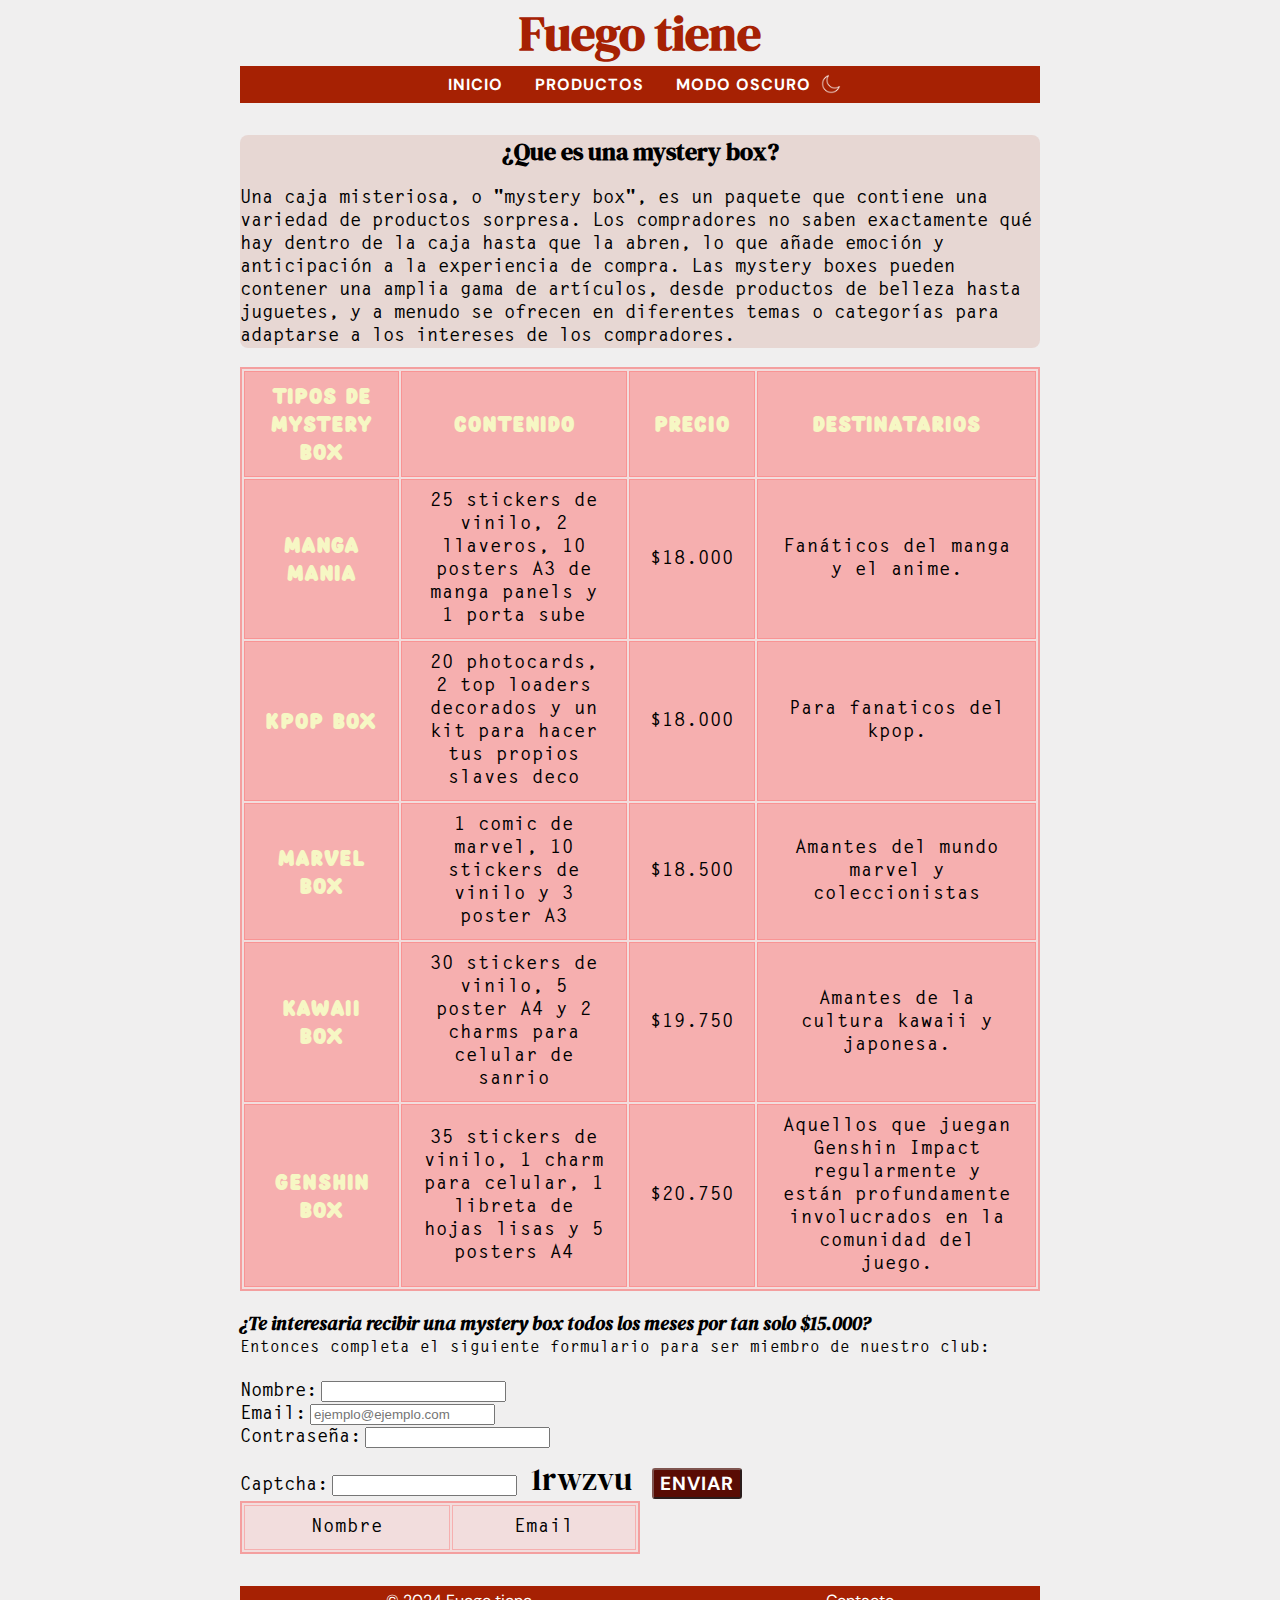
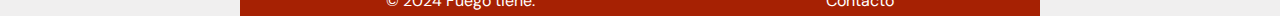
==== commit 7f146e07: "fixed styles, added new js functions, debugged" ====
--- a/misterybox.html
+++ b/misterybox.html
@@ -16,14 +16,9 @@
         <a href="index.html">
             <h1>Fuego <span>tiene</span> </h1>
         </a>
-        <div class="dropdown">
-            <button type="button" id="nav-btn-open" class="btn-menu">
-                <img src="assets/img/menu.png" alt=""> Menu
-            </button>
-        </div>
     </header>
     <nav id="nav" class="animation">
-        <button type="button" id="nav-btn">Abrir</button>
+        <button type="button" id="nav-btn">Menu</button>
         <div id="nav-container" class="nav-list">
             <ul id="nav-ul" class="">
                 <li><a href="index.html">Inicio</a></li>
@@ -89,7 +84,7 @@
         <div class="suscripcion">
             <h3>¿Te interesaria recibir una mystery box todos los meses por tan solo $15.000?</h3>
         <div class="subs">
-            <h4>Entonces completa el siguiente formulario:</h4>
+            <h4>Entonces completa el siguiente formulario para ser miembro de nuestro club:</h4>
             <form id="formulario" >
                 <div>
                     <div>
@@ -115,10 +110,8 @@
         </div>
         <div class="container-tabla-info">
             <table id="tabla-info">
-                <th>Name</th>
+                <th>Nombre</th>
                 <th>Email</th>
-                <th>Eliminar</th>
-                <th >Editar</th>
 
             </table>
         </div>
--- a/style.css
+++ b/style.css
@@ -121,10 +121,16 @@
     border-bottom: 5px solid #A62103;
 
 }
-
-.nav-list button{
-
-}
+#nav-btn{
+    margin-top: 1em;
+    letter-spacing: 1px;
+    text-transform: uppercase;
+    font-family: 'dm-sans', 'Times New Roman', Times, serif;
+    font-weight: bold;
+    border-color: #7f5550;
+    border-radius: 3px;
+    color: white;
+    background-color: #590C04;}
 
 nav ul{
     display: flex;
@@ -307,6 +313,22 @@
     font-size: 19px;
 }
 /*tabla*/
+.tabla-eliminar-btn, .tabla-editar-btn, .tabla-submit-btn{
+    margin-top: 1em;
+    letter-spacing: 1px;
+    text-transform: uppercase;
+    font-family: 'dm-sans', 'Times New Roman', Times, serif;
+    font-weight: bold;
+    border-color: #7f5550;
+    border-radius: 3px;
+    color: white;
+    background-color: rgba(253, 110, 110, 0.414);
+}
+#tabla-info th{
+    font-family: 'gothic', 'Times New Roman', Times, serif;
+
+
+}
 .container-tabla{
     overflow-x: auto;
 }
@@ -348,6 +370,15 @@
     margin-bottom: 20px; /* Espacio en la parte de abajo de la tabla */
 }
 /*Form*/
+.suscripcion{
+    justify-content: center;
+}
+.suscripcion h3{
+    margin-bottom: 0px;
+} 
+.suscripcion h4{
+    margin-top: 3px;
+}
 .subs{
     display: flex;
     justify-content: center;
@@ -358,13 +389,7 @@
     font-family: 'gothic';
 
 }
-.formulario label{
-}
-.formulario-main{
-    
-    justify-content: center;
-
-}
+
 .formulario-main h3{
  font-family: 'dm-serif-display-italic', 'Times New Roman', Times, serif;
 }
